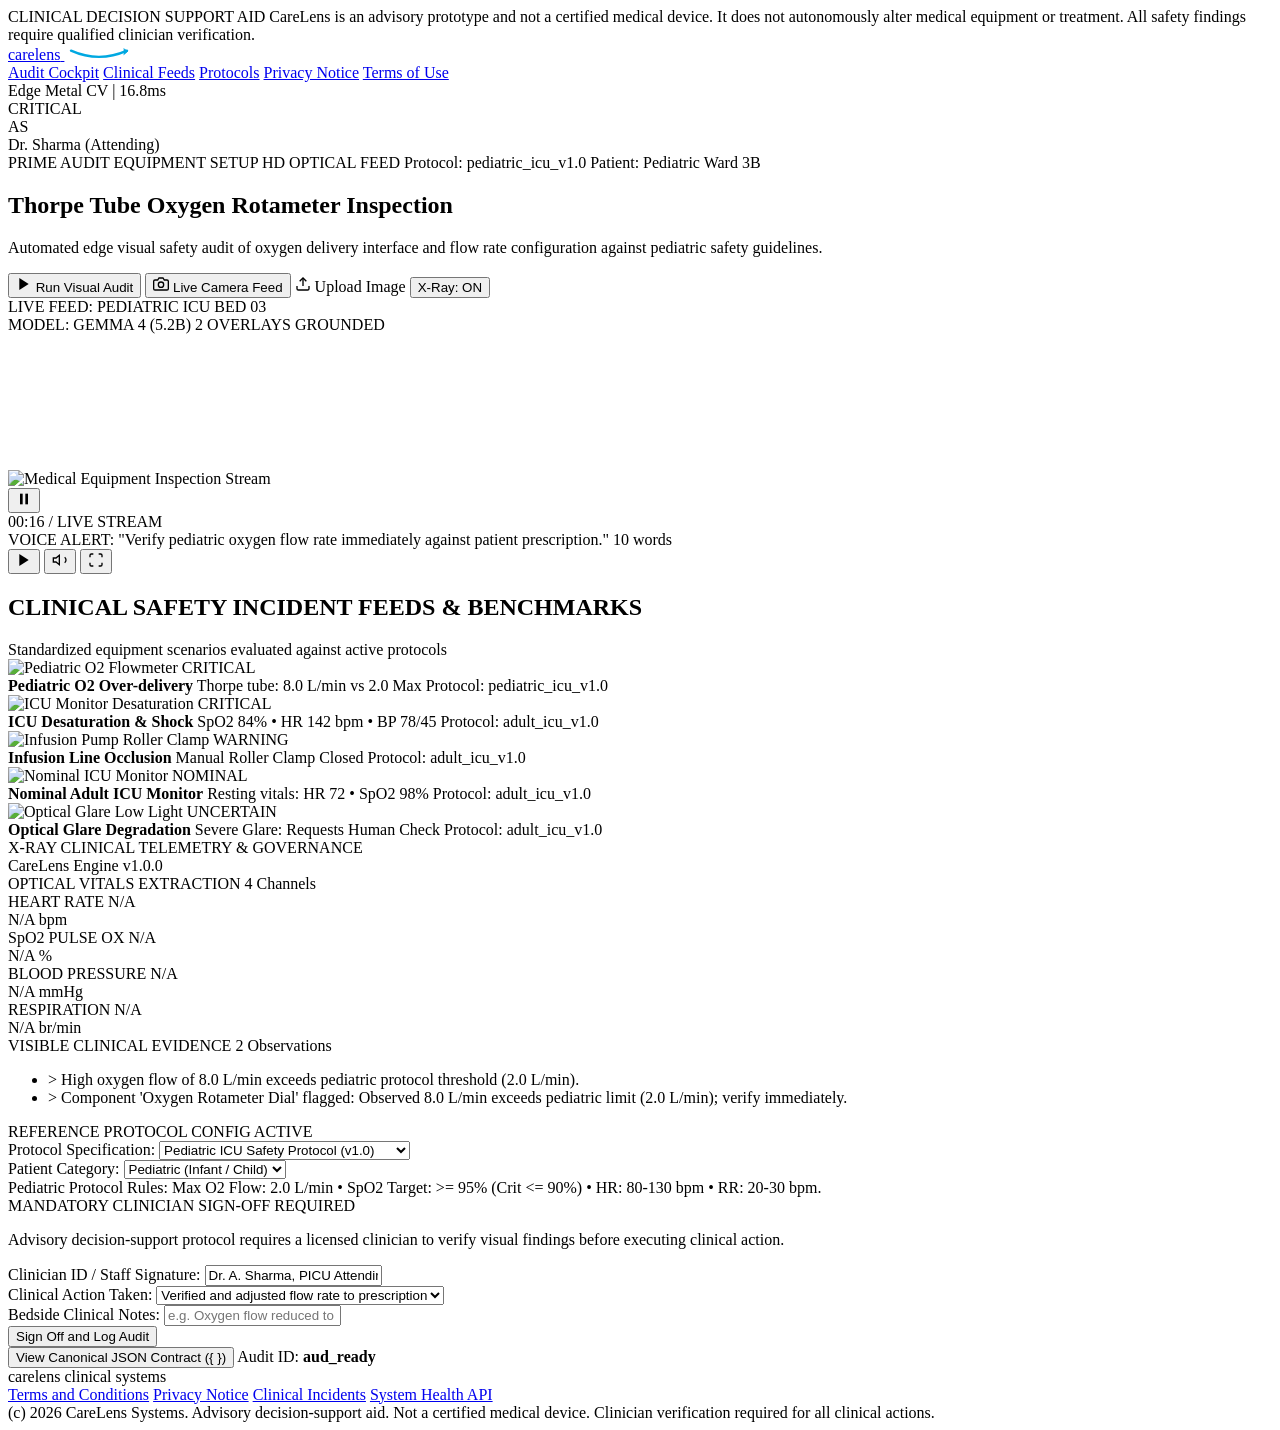
==== frontend/index.html @ 02d4132f "feat: complete CareLens edge-native clinical visual safety auditor" ====
<!DOCTYPE html>
<html lang="en">
<head>
  <meta charset="UTF-8">
  <meta name="viewport" content="width=device-width, initial-scale=1.0">
  <title>CareLens - Edge-Native Clinical Visual Safety Auditor</title>
  <meta name="description" content="Edge-native clinical visual safety auditing system powered by Gemma 4 Vision and deterministic safety rules.">
  <link rel="stylesheet" href="/styles.css">
  <link rel="preconnect" href="https://fonts.googleapis.com">
  <link rel="preconnect" href="https://fonts.gstatic.com" crossorigin>
  <link href="https://fonts.googleapis.com/css2?family=JetBrains+Mono:wght@400;500;600;700&family=Inter:wght@300;400;500;600;700;800&display=swap" rel="stylesheet">
</head>
<body class="prime-body">
  <!-- Regulatory & Decision Support Advisory Top Bar -->
  <aside class="prime-top-advisory" role="alert" aria-label="Clinical Decision Support Notice">
    <div class="prime-advisory-inner">
      <span class="prime-advisory-badge">CLINICAL DECISION SUPPORT AID</span>
      <span class="prime-advisory-text">CareLens is an advisory prototype and not a certified medical device. It does not autonomously alter medical equipment or treatment. All safety findings require qualified clinician verification.</span>
    </div>
  </aside>

  <!-- Amazon Prime Video Style Header -->
  <header class="prime-header">
    <div class="prime-header-container">
      <div class="prime-left-nav">
        <a href="/" class="prime-logo-link" aria-label="CareLens Home">
          <span class="prime-logo-text">carelens</span>
          <svg class="prime-smile" viewBox="0 0 100 24" width="70" height="16" fill="none">
            <path d="M 8 10 C 35 22, 65 22, 92 10" stroke="#00a8e1" stroke-width="3.5" stroke-linecap="round" />
            <path d="M 87 7 L 93 11 L 87 16" fill="#00a8e1" stroke="#00a8e1" stroke-width="1.5" />
          </svg>
        </a>
        <nav class="prime-main-nav">
          <a href="/" class="prime-nav-item active">Audit Cockpit</a>
          <a href="#clinical-presets" class="prime-nav-item">Clinical Feeds</a>
          <a href="#xray-protocols" class="prime-nav-item">Protocols</a>
          <a href="/privacy" class="prime-nav-item">Privacy Notice</a>
          <a href="/terms" class="prime-nav-item">Terms of Use</a>
        </nav>
      </div>

      <div class="prime-right-nav">
        <!-- Live Edge Telemetry -->
        <div class="prime-telemetry-badge">
          <span class="telemetry-dot live"></span>
          <span id="metricProvider" class="telemetry-provider">Edge Metal CV</span>
          <span class="telemetry-separator">|</span>
          <span id="metricLatency" class="telemetry-latency">16.8</span><span class="telemetry-unit">ms</span>
        </div>

        <!-- Master Status Badge (Prime Video Rectangular Tag) -->
        <div id="masterStatusBadge" class="prime-status-tag status-tag-critical">
          <span id="masterStatusText">CRITICAL</span>
        </div>

        <!-- Clinician Profile Block -->
        <div class="prime-profile-block" title="Active Verified Clinician">
          <div class="prime-avatar">AS</div>
          <span class="prime-clinician-name">Dr. Sharma (Attending)</span>
        </div>
      </div>
    </div>
  </header>

  <!-- Main Cockpit Layout -->
  <main class="prime-main-container">
    <!-- Featured Incident Banner / Hero Info Block -->
    <section class="prime-hero-bar">
      <div class="prime-hero-info">
        <div class="prime-hero-meta-row">
          <span class="prime-tag-prime">PRIME AUDIT</span>
          <span id="heroInspectionType" class="prime-tag-outline">EQUIPMENT SETUP</span>
          <span class="prime-tag-outline">HD OPTICAL FEED</span>
          <span id="heroProtocolId" class="prime-meta-text">Protocol: pediatric_icu_v1.0</span>
          <span class="prime-meta-text">Patient: Pediatric Ward 3B</span>
        </div>
        <h1 id="heroTitle" class="prime-hero-title">Thorpe Tube Oxygen Rotameter Inspection</h1>
        <p id="heroSubtitle" class="prime-hero-desc">
          Automated edge visual safety audit of oxygen delivery interface and flow rate configuration against pediatric safety guidelines.
        </p>
      </div>

      <div class="prime-hero-actions">
        <button id="btnRunAudit" class="prime-btn-primary" title="Execute Visual Safety Audit">
          <svg viewBox="0 0 24 24" width="16" height="16" fill="currentColor"><polygon points="5 3 19 12 5 21 5 3"/></svg>
          <span>Run Visual Audit</span>
        </button>
        <button id="btnToggleCamera" class="prime-btn-secondary" title="Connect Camera Feed">
          <svg viewBox="0 0 24 24" width="16" height="16" stroke="currentColor" stroke-width="2" fill="none"><path d="M23 19a2 2 0 0 1-2 2H3a2 2 0 0 1-2-2V8a2 2 0 0 1 2-2h4l2-3h6l2 3h4a2 2 0 0 1 2 2z"/><circle cx="12" cy="13" r="4"/></svg>
          <span id="labelToggleCamera">Live Camera Feed</span>
        </button>
        <label class="prime-btn-secondary btn-upload-label" title="Upload Image File">
          <svg viewBox="0 0 24 24" width="16" height="16" stroke="currentColor" stroke-width="2" fill="none"><path d="M21 15v4a2 2 0 0 1-2 2H5a2 2 0 0 1-2-2v-4"/><polyline points="17 8 12 3 7 8"/><line x1="12" y1="3" x2="12" y2="15"/></svg>
          <span>Upload Image</span>
          <input type="file" id="fileInput" accept="image/*" style="display:none;">
        </label>
        <button id="btnToggleXray" class="prime-btn-xray active" title="Toggle Prime Video X-Ray Overlay Mode">
          <span>X-Ray: ON</span>
        </button>
      </div>
    </section>

    <!-- Two-Column Workspace: Video Player + X-Ray Details Drawer -->
    <div class="prime-workspace-grid">
      <!-- Left: Prime Video Player Viewport -->
      <section class="prime-player-section">
        <div class="prime-player-card">
          <!-- Viewport Header Overlay -->
          <div class="player-header-overlay">
            <div class="player-title-row">
              <span class="player-live-dot"></span>
              <span id="playerStreamTitle">LIVE FEED: PEDIATRIC ICU BED 03</span>
            </div>
            <div class="player-badges">
              <span id="badgeActiveModel" class="player-badge">MODEL: GEMMA 4 (5.2B)</span>
              <span id="badgeOverlayCount" class="player-badge">2 OVERLAYS GROUNDED</span>
            </div>
          </div>

          <!-- Media Display Box -->
          <div id="canvasContainer" class="prime-media-viewport">
            <img id="inspectedImage" class="prime-media-image" src="/assets/pediatric_oxygen_flow.svg" alt="Medical Equipment Inspection Stream">
            <video id="liveVideo" class="prime-live-video" autoplay playsinline muted style="display:none;"></video>
            <canvas id="overlayCanvas" class="prime-overlay-canvas"></canvas>
          </div>

          <!-- Prime Video Player Transport Control Bar -->
          <div class="prime-player-controls">
            <div class="player-controls-left">
              <button id="btnPlayPause" class="player-control-btn" title="Pause / Freeze Frame">
                <svg viewBox="0 0 24 24" width="16" height="16" fill="currentColor"><rect x="6" y="4" width="4" height="16"/><rect x="14" y="4" width="4" height="16"/></svg>
              </button>
              <div class="player-time-display">
                <span id="playerTimestamp">00:16</span> / <span>LIVE STREAM</span>
              </div>
            </div>

            <!-- Prime Video Subtitle / Imperative Audio Alert Phrase -->
            <div class="player-caption-box">
              <span class="caption-label">VOICE ALERT:</span>
              <span id="audioAlertText" class="caption-text">"Verify pediatric oxygen flow rate immediately against patient prescription."</span>
              <span id="audioWordCountBadge" class="caption-words">10 words</span>
            </div>

            <div class="player-controls-right">
              <button id="btnPlayAudio" class="player-control-btn" title="Replay Imperative Voice Alert">
                <svg viewBox="0 0 24 24" width="16" height="16" fill="currentColor"><polygon points="5 3 19 12 5 21 5 3"/></svg>
              </button>
              <button id="btnToggleMute" class="player-control-btn" title="Mute Audio Alert">
                <svg id="iconUnmuted" viewBox="0 0 24 24" width="16" height="16" stroke="currentColor" stroke-width="2" fill="none"><polygon points="11 5 6 9 2 9 2 15 6 15 11 19 11 5"/><path d="M19 8a5 5 0 0 1 0 8"/></svg>
                <svg id="iconMuted" viewBox="0 0 24 24" width="16" height="16" stroke="currentColor" stroke-width="2" fill="none" style="display:none;"><polygon points="11 5 6 9 2 9 2 15 6 15 11 19 11 5"/><line x1="23" y1="9" x2="17" y2="15"/><line x1="17" y1="9" x2="23" y2="15"/></svg>
              </button>
              <button id="btnFullscreen" class="player-control-btn" title="Fullscreen">
                <svg viewBox="0 0 24 24" width="16" height="16" stroke="currentColor" stroke-width="2" fill="none"><path d="M8 3H5a2 2 0 0 0-2 2v3m18 0V5a2 2 0 0 0-2-2h-3m0 18h3a2 2 0 0 0 2-2v-3M3 16v3a2 2 0 0 0 2 2h3"/></svg>
              </button>
            </div>
          </div>
        </div>

        <!-- Horizontal Clinical Incident Carousel (Amazon Prime Video Rail Style) -->
        <section id="clinical-presets" class="prime-carousel-section">
          <div class="carousel-header">
            <h2 class="carousel-title">CLINICAL SAFETY INCIDENT FEEDS &amp; BENCHMARKS</h2>
            <span class="carousel-subtitle">Standardized equipment scenarios evaluated against active protocols</span>
          </div>
          <div class="prime-tiles-row">
            <!-- Tile 1 -->
            <div id="presetPedO2Crit" class="prime-media-card active" data-preset="pediatric_o2_critical">
              <div class="card-thumbnail-box">
                <img src="/assets/pediatric_oxygen_flow.svg" alt="Pediatric O2 Flowmeter" class="card-thumb-img">
                <span class="card-status-badge badge-crit">CRITICAL</span>
              </div>
              <div class="card-meta-block">
                <strong class="card-title">Pediatric O2 Over-delivery</strong>
                <span class="card-desc">Thorpe tube: 8.0 L/min vs 2.0 Max</span>
                <span class="card-protocol">Protocol: pediatric_icu_v1.0</span>
              </div>
            </div>

            <!-- Tile 2 -->
            <div id="presetIcuCrit" class="prime-media-card" data-preset="icu_monitor_critical">
              <div class="card-thumbnail-box">
                <img src="/assets/icu_patient_monitor.svg" alt="ICU Monitor Desaturation" class="card-thumb-img">
                <span class="card-status-badge badge-crit">CRITICAL</span>
              </div>
              <div class="card-meta-block">
                <strong class="card-title">ICU Desaturation &amp; Shock</strong>
                <span class="card-desc">SpO2 84% • HR 142 bpm • BP 78/45</span>
                <span class="card-protocol">Protocol: adult_icu_v1.0</span>
              </div>
            </div>

            <!-- Tile 3 -->
            <div id="presetPumpWarn" class="prime-media-card" data-preset="infusion_pump_warning">
              <div class="card-thumbnail-box">
                <img src="/assets/infusion_pump.svg" alt="Infusion Pump Roller Clamp" class="card-thumb-img">
                <span class="card-status-badge badge-warn">WARNING</span>
              </div>
              <div class="card-meta-block">
                <strong class="card-title">Infusion Line Occlusion</strong>
                <span class="card-desc">Manual Roller Clamp Closed</span>
                <span class="card-protocol">Protocol: adult_icu_v1.0</span>
              </div>
            </div>

            <!-- Tile 4 -->
            <div id="presetIcuNom" class="prime-media-card" data-preset="icu_monitor_nominal">
              <div class="card-thumbnail-box">
                <img src="/assets/icu_monitor_nominal.svg" alt="Nominal ICU Monitor" class="card-thumb-img">
                <span class="card-status-badge badge-pass">NOMINAL</span>
              </div>
              <div class="card-meta-block">
                <strong class="card-title">Nominal Adult ICU Monitor</strong>
                <span class="card-desc">Resting vitals: HR 72 • SpO2 98%</span>
                <span class="card-protocol">Protocol: adult_icu_v1.0</span>
              </div>
            </div>

            <!-- Tile 5 -->
            <div id="presetGlareWarn" class="prime-media-card" data-preset="unclear_low_light">
              <div class="card-thumbnail-box">
                <img src="/assets/unclear_low_light.svg" alt="Optical Glare Low Light" class="card-thumb-img">
                <span class="card-status-badge badge-warn">UNCERTAIN</span>
              </div>
              <div class="card-meta-block">
                <strong class="card-title">Optical Glare Degradation</strong>
                <span class="card-desc">Severe Glare: Requests Human Check</span>
                <span class="card-protocol">Protocol: adult_icu_v1.0</span>
              </div>
            </div>
          </div>
        </section>
      </section>

      <!-- Right: Amazon Prime Video X-Ray Side Panel -->
      <aside class="prime-xray-sidebar">
        <!-- X-Ray Header -->
        <div class="xray-header-bar">
          <div class="xray-title-block">
            <span class="xray-tag">X-RAY</span>
            <span class="xray-title">CLINICAL TELEMETRY &amp; GOVERNANCE</span>
          </div>
          <span class="xray-version-label">CareLens Engine v1.0.0</span>
        </div>

        <!-- Section 1: Extracted Vitals Grid -->
        <div class="xray-box">
          <div class="xray-box-header">
            <span class="xray-section-title">OPTICAL VITALS EXTRACTION</span>
            <span class="xray-channel-count">4 Channels</span>
          </div>
          <div class="xray-vitals-grid">
            <div id="cardHr" class="xray-vital-tile">
              <div class="xray-vital-header">
                <span class="xray-vital-label">HEART RATE</span>
                <span id="badgeHr" class="xray-status-tag tag-na">N/A</span>
              </div>
              <div class="xray-vital-reading">
                <span id="valHr" class="xray-val">N/A</span>
                <span class="xray-unit">bpm</span>
              </div>
            </div>

            <div id="cardSpo2" class="xray-vital-tile">
              <div class="xray-vital-header">
                <span class="xray-vital-label">SpO2 PULSE OX</span>
                <span id="badgeSpo2" class="xray-status-tag tag-na">N/A</span>
              </div>
              <div class="xray-vital-reading">
                <span id="valSpo2" class="xray-val">N/A</span>
                <span class="xray-unit">%</span>
              </div>
            </div>

            <div id="cardBp" class="xray-vital-tile">
              <div class="xray-vital-header">
                <span class="xray-vital-label">BLOOD PRESSURE</span>
                <span id="badgeBp" class="xray-status-tag tag-na">N/A</span>
              </div>
              <div class="xray-vital-reading">
                <span id="valBp" class="xray-val">N/A</span>
                <span class="xray-unit">mmHg</span>
              </div>
            </div>

            <div id="cardRr" class="xray-vital-tile">
              <div class="xray-vital-header">
                <span class="xray-vital-label">RESPIRATION</span>
                <span id="badgeRr" class="xray-status-tag tag-na">N/A</span>
              </div>
              <div class="xray-vital-reading">
                <span id="valRr" class="xray-val">N/A</span>
                <span class="xray-unit">br/min</span>
              </div>
            </div>
          </div>
        </div>

        <!-- Section 2: Evidence Findings Feed -->
        <div class="xray-box">
          <div class="xray-box-header">
            <span class="xray-section-title">VISIBLE CLINICAL EVIDENCE</span>
            <span id="findingsCountBadge" class="xray-count-tag">2 Observations</span>
          </div>
          <ul id="findingsList" class="xray-findings-list">
            <li class="xray-finding-item item-critical">
              <span class="xray-bullet">&gt;</span>
              <span>High oxygen flow of 8.0 L/min exceeds pediatric protocol threshold (2.0 L/min).</span>
            </li>
            <li class="xray-finding-item item-critical">
              <span class="xray-bullet">&gt;</span>
              <span>Component 'Oxygen Rotameter Dial' flagged: Observed 8.0 L/min exceeds pediatric limit (2.0 L/min); verify immediately.</span>
            </li>
          </ul>
        </div>

        <!-- Section 3: Protocol Configuration -->
        <div id="xray-protocols" class="xray-box">
          <div class="xray-box-header">
            <span class="xray-section-title">REFERENCE PROTOCOL CONFIG</span>
            <span class="xray-status-tag tag-active">ACTIVE</span>
          </div>
          <div class="xray-form-grid">
            <div class="xray-form-group">
              <label for="selectProtocol">Protocol Specification:</label>
              <select id="selectProtocol" class="prime-select">
                <option value="pediatric_icu_v1.0" selected>Pediatric ICU Safety Protocol (v1.0)</option>
                <option value="adult_icu_v1.0">Adult ICU Standard Protocol (v1.0)</option>
                <option value="neonatal_icu_v1.0">Neonatal ICU Precision Protocol (v1.0)</option>
              </select>
            </div>
            <div class="xray-form-group">
              <label for="selectPatientContext">Patient Category:</label>
              <select id="selectPatientContext" class="prime-select">
                <option value="pediatric" selected>Pediatric (Infant / Child)</option>
                <option value="adult">Adult (&gt;= 18 yrs)</option>
                <option value="neonatal">Neonatal (&lt; 28 days)</option>
              </select>
            </div>
          </div>
          <div id="protocolSummaryText" class="xray-protocol-summary">
            Pediatric Protocol Rules: Max O2 Flow: 2.0 L/min • SpO2 Target: &gt;= 95% (Crit &lt;= 90%) • HR: 80-130 bpm • RR: 20-30 bpm.
          </div>
        </div>

        <!-- Section 4: Mandatory Clinician Verification & Sign-Off -->
        <div class="xray-box xray-box-signoff">
          <div class="xray-box-header">
            <span class="xray-section-title">MANDATORY CLINICIAN SIGN-OFF</span>
            <span class="xray-status-tag tag-governance">REQUIRED</span>
          </div>
          <p class="xray-signoff-desc">
            Advisory decision-support protocol requires a licensed clinician to verify visual findings before executing clinical action.
          </p>
          <form id="signoffForm" class="xray-signoff-form">
            <div class="xray-form-group">
              <label for="inputClinician">Clinician ID / Staff Signature:</label>
              <input type="text" id="inputClinician" class="prime-input" value="Dr. A. Sharma, PICU Attending" required>
            </div>
            <div class="xray-form-group">
              <label for="selectActionTaken">Clinical Action Taken:</label>
              <select id="selectActionTaken" class="prime-select">
                <option value="Verified and adjusted flow rate to prescription">Verified and adjusted flow rate to prescription</option>
                <option value="Verified false alarm or artifact">Verified false alarm or artifact</option>
                <option value="Initiated bedside clinical evaluation">Initiated bedside clinical evaluation</option>
                <option value="Confirmed nominal condition">Confirmed nominal condition</option>
              </select>
            </div>
            <div class="xray-form-group">
              <label for="inputNotes">Bedside Clinical Notes:</label>
              <input type="text" id="inputNotes" class="prime-input" placeholder="e.g. Oxygen flow reduced to 1.5 L/min per order.">
            </div>
            <div class="xray-signoff-actions">
              <button type="submit" id="btnSignOff" class="prime-btn-signoff">
                <span>Sign Off and Log Audit</span>
              </button>
              <div id="signoffFeedback" class="xray-signoff-confirmed" style="display:none;">
                Verified and logged to audit trail.
              </div>
            </div>
          </form>
        </div>

        <!-- Section 5: Canonical Contract JSON Drawer Trigger -->
        <div class="xray-contract-footer">
          <button id="btnToggleContract" class="prime-btn-link">View Canonical JSON Contract ({ })</button>
          <span class="contract-audit-id">Audit ID: <strong id="labelAuditId">aud_ready</strong></span>
        </div>
        <div id="contractDrawer" class="prime-contract-drawer" style="display:none;">
          <pre><code id="jsonContractViewer">{}</code></pre>
        </div>
      </aside>
    </div>
  </main>

  <!-- Amazon Prime Video Style Footer -->
  <footer class="prime-footer">
    <div class="prime-footer-content">
      <div class="prime-footer-brand">carelens clinical systems</div>
      <div class="prime-footer-links">
        <a href="/terms">Terms and Conditions</a>
        <a href="/privacy">Privacy Notice</a>
        <a href="#clinical-presets">Clinical Incidents</a>
        <a href="/api/health">System Health API</a>
      </div>
      <div class="prime-footer-copy">
        (c) 2026 CareLens Systems. Advisory decision-support aid. Not a certified medical device. Clinician verification required for all clinical actions.
      </div>
    </div>
  </footer>

  <script src="/app.js"></script>
</body>
</html>
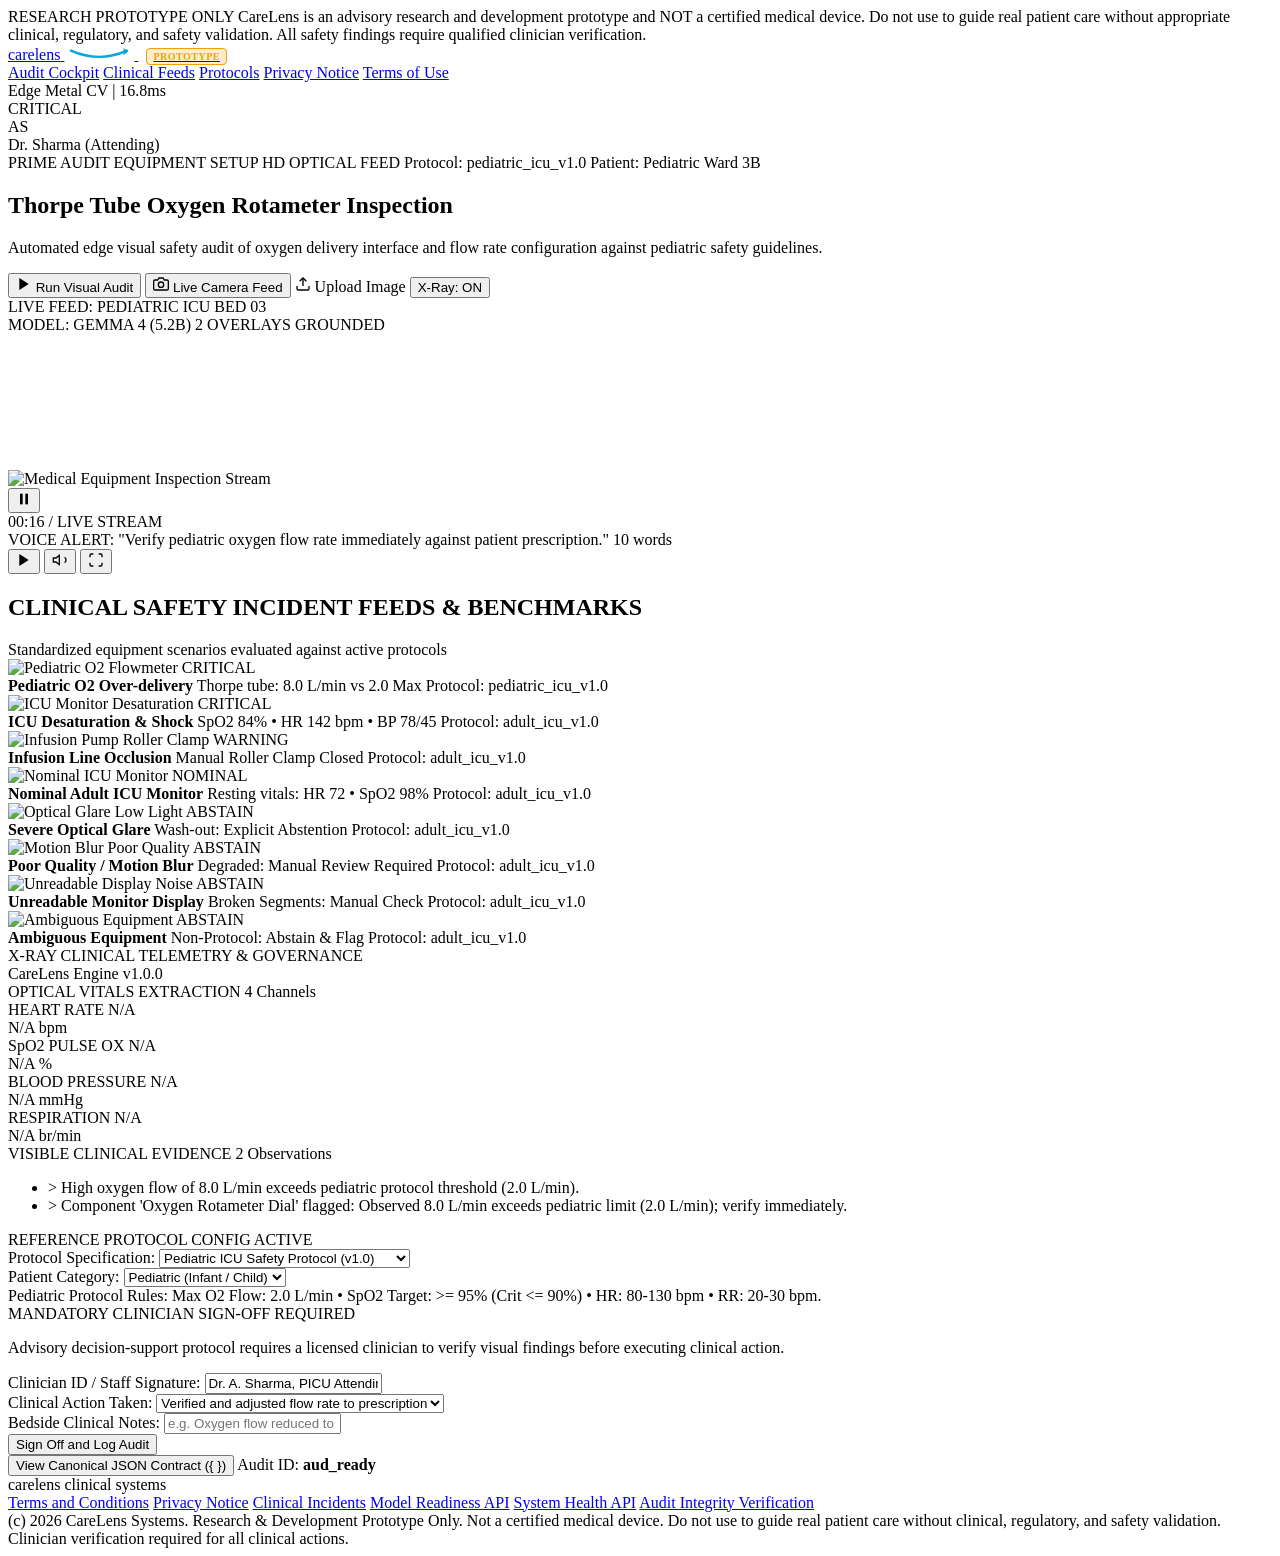
==== commit b68be762: "feat: validate uncertainty handling, audit hash-chain integrity, and safety boundaries - Identify pr" ====
--- a/frontend/index.html
+++ b/frontend/index.html
@@ -14,8 +14,8 @@
   <!-- Regulatory & Decision Support Advisory Top Bar -->
   <aside class="prime-top-advisory" role="alert" aria-label="Clinical Decision Support Notice">
     <div class="prime-advisory-inner">
-      <span class="prime-advisory-badge">CLINICAL DECISION SUPPORT AID</span>
-      <span class="prime-advisory-text">CareLens is an advisory prototype and not a certified medical device. It does not autonomously alter medical equipment or treatment. All safety findings require qualified clinician verification.</span>
+      <span class="prime-advisory-badge">RESEARCH PROTOTYPE ONLY</span>
+      <span class="prime-advisory-text">CareLens is an advisory research and development prototype and NOT a certified medical device. Do not use to guide real patient care without appropriate clinical, regulatory, and safety validation. All safety findings require qualified clinician verification.</span>
     </div>
   </aside>
 
@@ -29,6 +29,7 @@
             <path d="M 8 10 C 35 22, 65 22, 92 10" stroke="#00a8e1" stroke-width="3.5" stroke-linecap="round" />
             <path d="M 87 7 L 93 11 L 87 16" fill="#00a8e1" stroke="#00a8e1" stroke-width="1.5" />
           </svg>
+          <span style="font-size: 10px; background: rgba(245,158,11,0.2); color: #f59e0b; border: 1px solid #f59e0b; padding: 2px 6px; border-radius: 4px; margin-left: 8px; font-weight: 700; letter-spacing: 0.5px;">PROTOTYPE</span>
         </a>
         <nav class="prime-main-nav">
           <a href="/" class="prime-nav-item active">Audit Cockpit</a>
@@ -217,14 +218,53 @@
             </div>
 
             <!-- Tile 5 -->
-            <div id="presetGlareWarn" class="prime-media-card" data-preset="unclear_low_light">
+            <div id="presetGlareWarn" class="prime-media-card" data-preset="severe_optical_glare">
               <div class="card-thumbnail-box">
                 <img src="/assets/unclear_low_light.svg" alt="Optical Glare Low Light" class="card-thumb-img">
-                <span class="card-status-badge badge-warn">UNCERTAIN</span>
-              </div>
-              <div class="card-meta-block">
-                <strong class="card-title">Optical Glare Degradation</strong>
-                <span class="card-desc">Severe Glare: Requests Human Check</span>
+                <span class="card-status-badge badge-warn">ABSTAIN</span>
+              </div>
+              <div class="card-meta-block">
+                <strong class="card-title">Severe Optical Glare</strong>
+                <span class="card-desc">Wash-out: Explicit Abstention</span>
+                <span class="card-protocol">Protocol: adult_icu_v1.0</span>
+              </div>
+            </div>
+
+            <!-- Tile 6 -->
+            <div id="presetBlurWarn" class="prime-media-card" data-preset="poor_image_quality_blur">
+              <div class="card-thumbnail-box">
+                <img src="/assets/poor_image_quality_blur.svg" alt="Motion Blur Poor Quality" class="card-thumb-img">
+                <span class="card-status-badge badge-warn">ABSTAIN</span>
+              </div>
+              <div class="card-meta-block">
+                <strong class="card-title">Poor Quality / Motion Blur</strong>
+                <span class="card-desc">Degraded: Manual Review Required</span>
+                <span class="card-protocol">Protocol: adult_icu_v1.0</span>
+              </div>
+            </div>
+
+            <!-- Tile 7 -->
+            <div id="presetUnreadableWarn" class="prime-media-card" data-preset="unreadable_display_noise">
+              <div class="card-thumbnail-box">
+                <img src="/assets/unreadable_display_noise.svg" alt="Unreadable Display Noise" class="card-thumb-img">
+                <span class="card-status-badge badge-warn">ABSTAIN</span>
+              </div>
+              <div class="card-meta-block">
+                <strong class="card-title">Unreadable Monitor Display</strong>
+                <span class="card-desc">Broken Segments: Manual Check</span>
+                <span class="card-protocol">Protocol: adult_icu_v1.0</span>
+              </div>
+            </div>
+
+            <!-- Tile 8 -->
+            <div id="presetAmbiguousWarn" class="prime-media-card" data-preset="ambiguous_equipment">
+              <div class="card-thumbnail-box">
+                <img src="/assets/ambiguous_equipment.svg" alt="Ambiguous Equipment" class="card-thumb-img">
+                <span class="card-status-badge badge-warn">ABSTAIN</span>
+              </div>
+              <div class="card-meta-block">
+                <strong class="card-title">Ambiguous Equipment</strong>
+                <span class="card-desc">Non-Protocol: Abstain &amp; Flag</span>
                 <span class="card-protocol">Protocol: adult_icu_v1.0</span>
               </div>
             </div>
@@ -401,10 +441,12 @@
         <a href="/terms">Terms and Conditions</a>
         <a href="/privacy">Privacy Notice</a>
         <a href="#clinical-presets">Clinical Incidents</a>
+        <a href="/api/ready">Model Readiness API</a>
         <a href="/api/health">System Health API</a>
+        <a href="/api/audit/verify">Audit Integrity Verification</a>
       </div>
       <div class="prime-footer-copy">
-        (c) 2026 CareLens Systems. Advisory decision-support aid. Not a certified medical device. Clinician verification required for all clinical actions.
+        (c) 2026 CareLens Systems. Research &amp; Development Prototype Only. Not a certified medical device. Do not use to guide real patient care without clinical, regulatory, and safety validation. Clinician verification required for all clinical actions.
       </div>
     </div>
   </footer>
